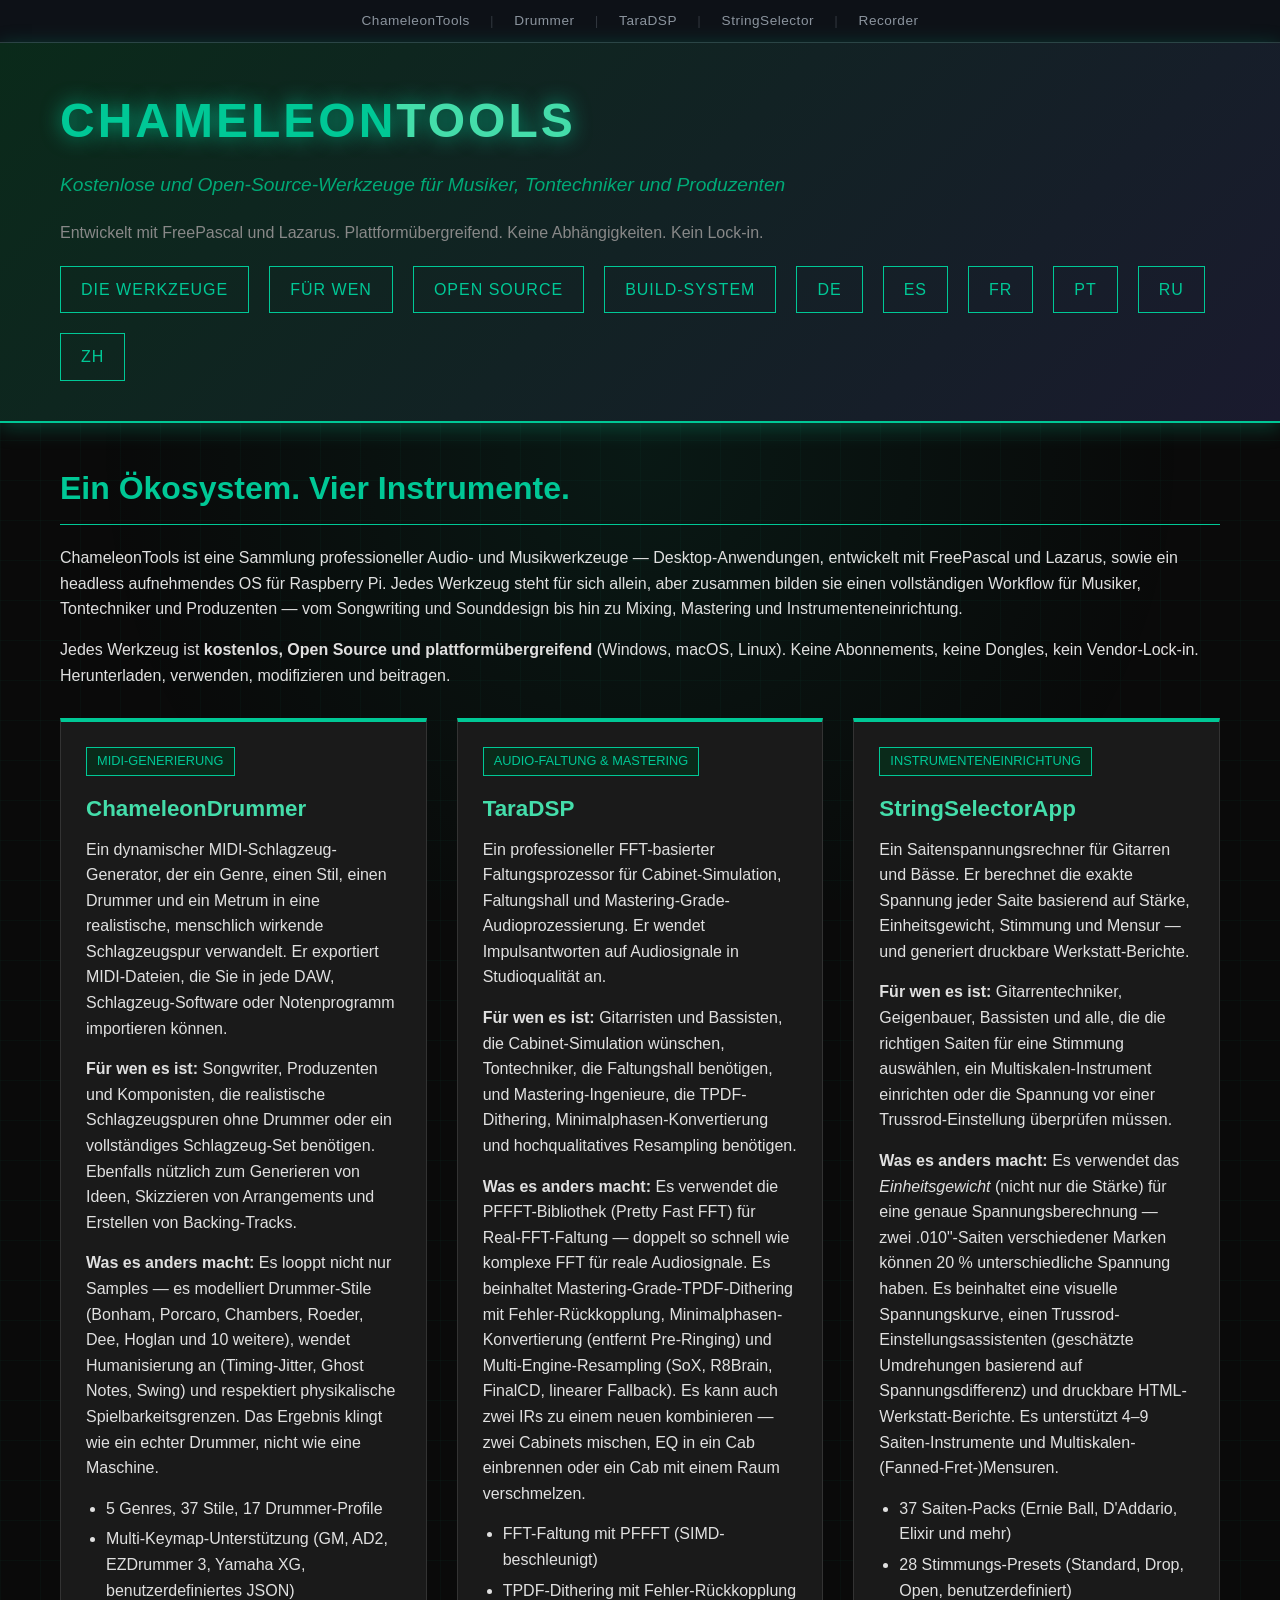
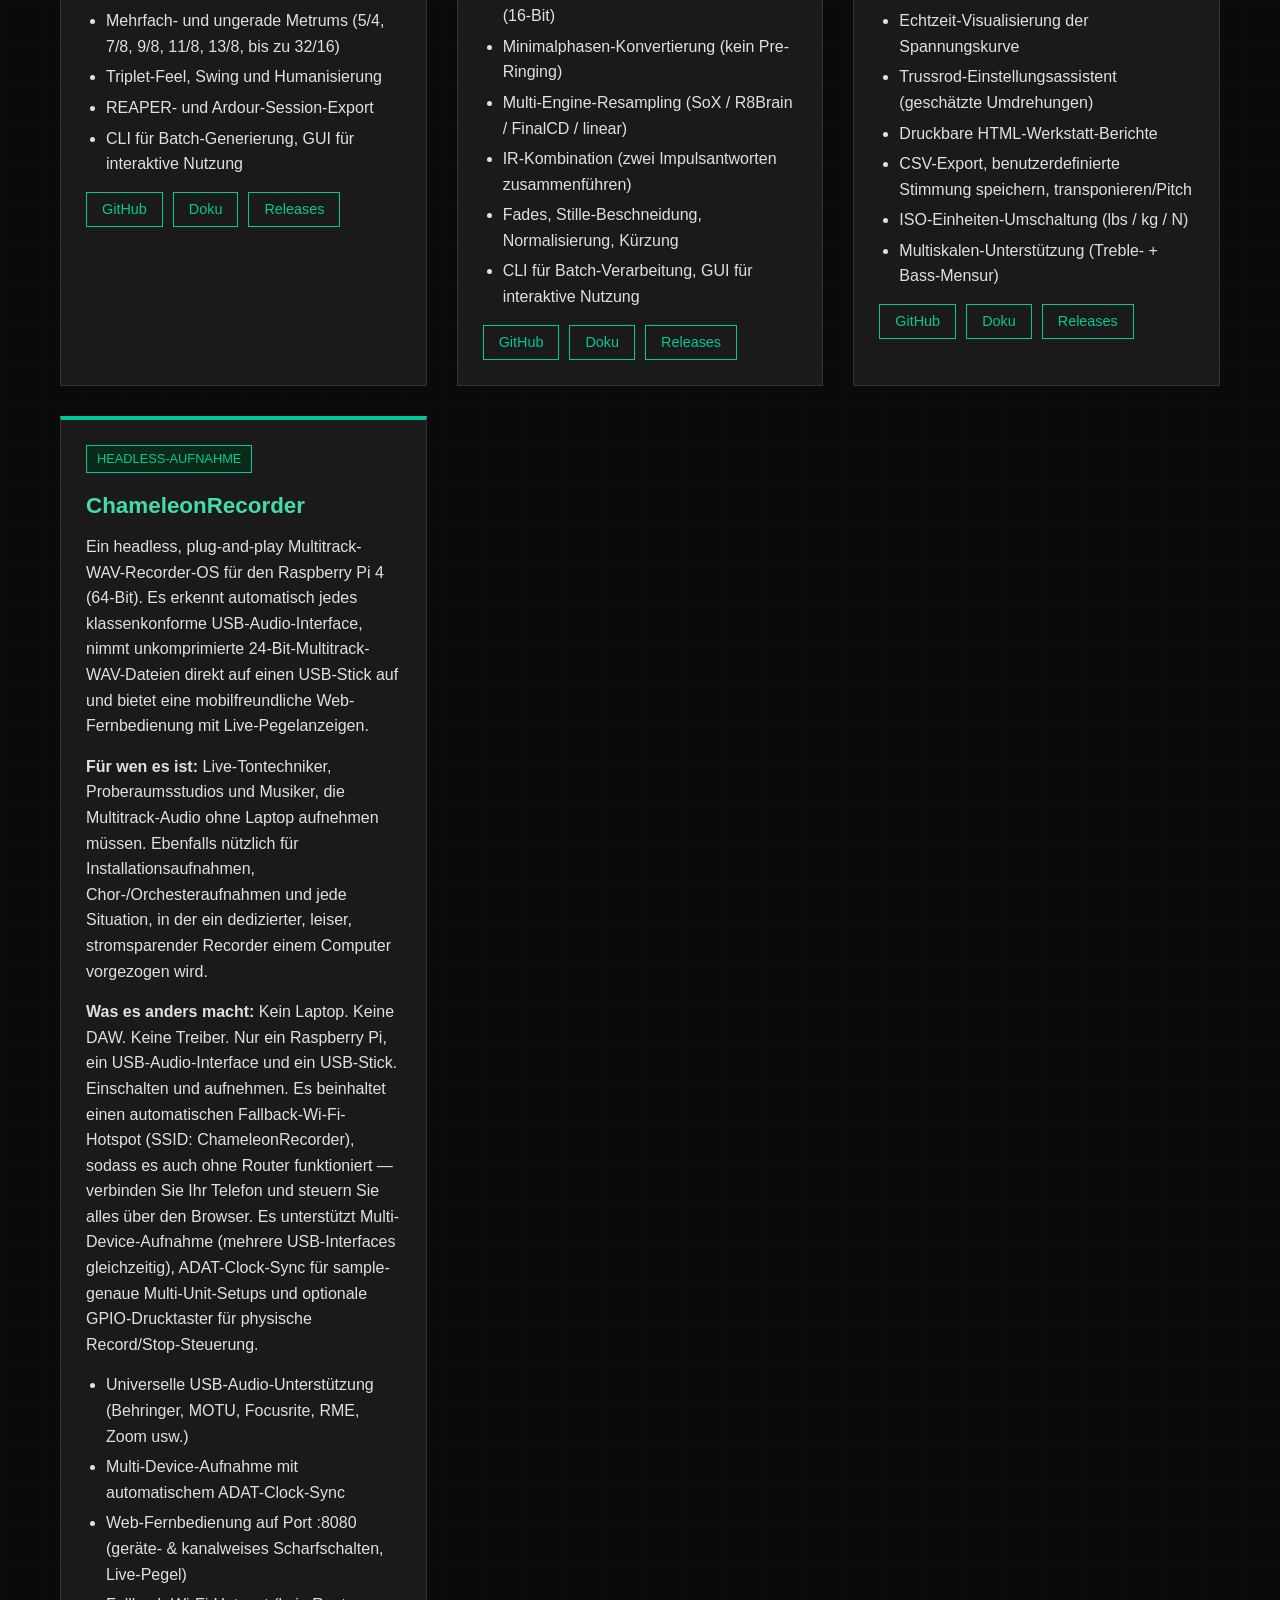
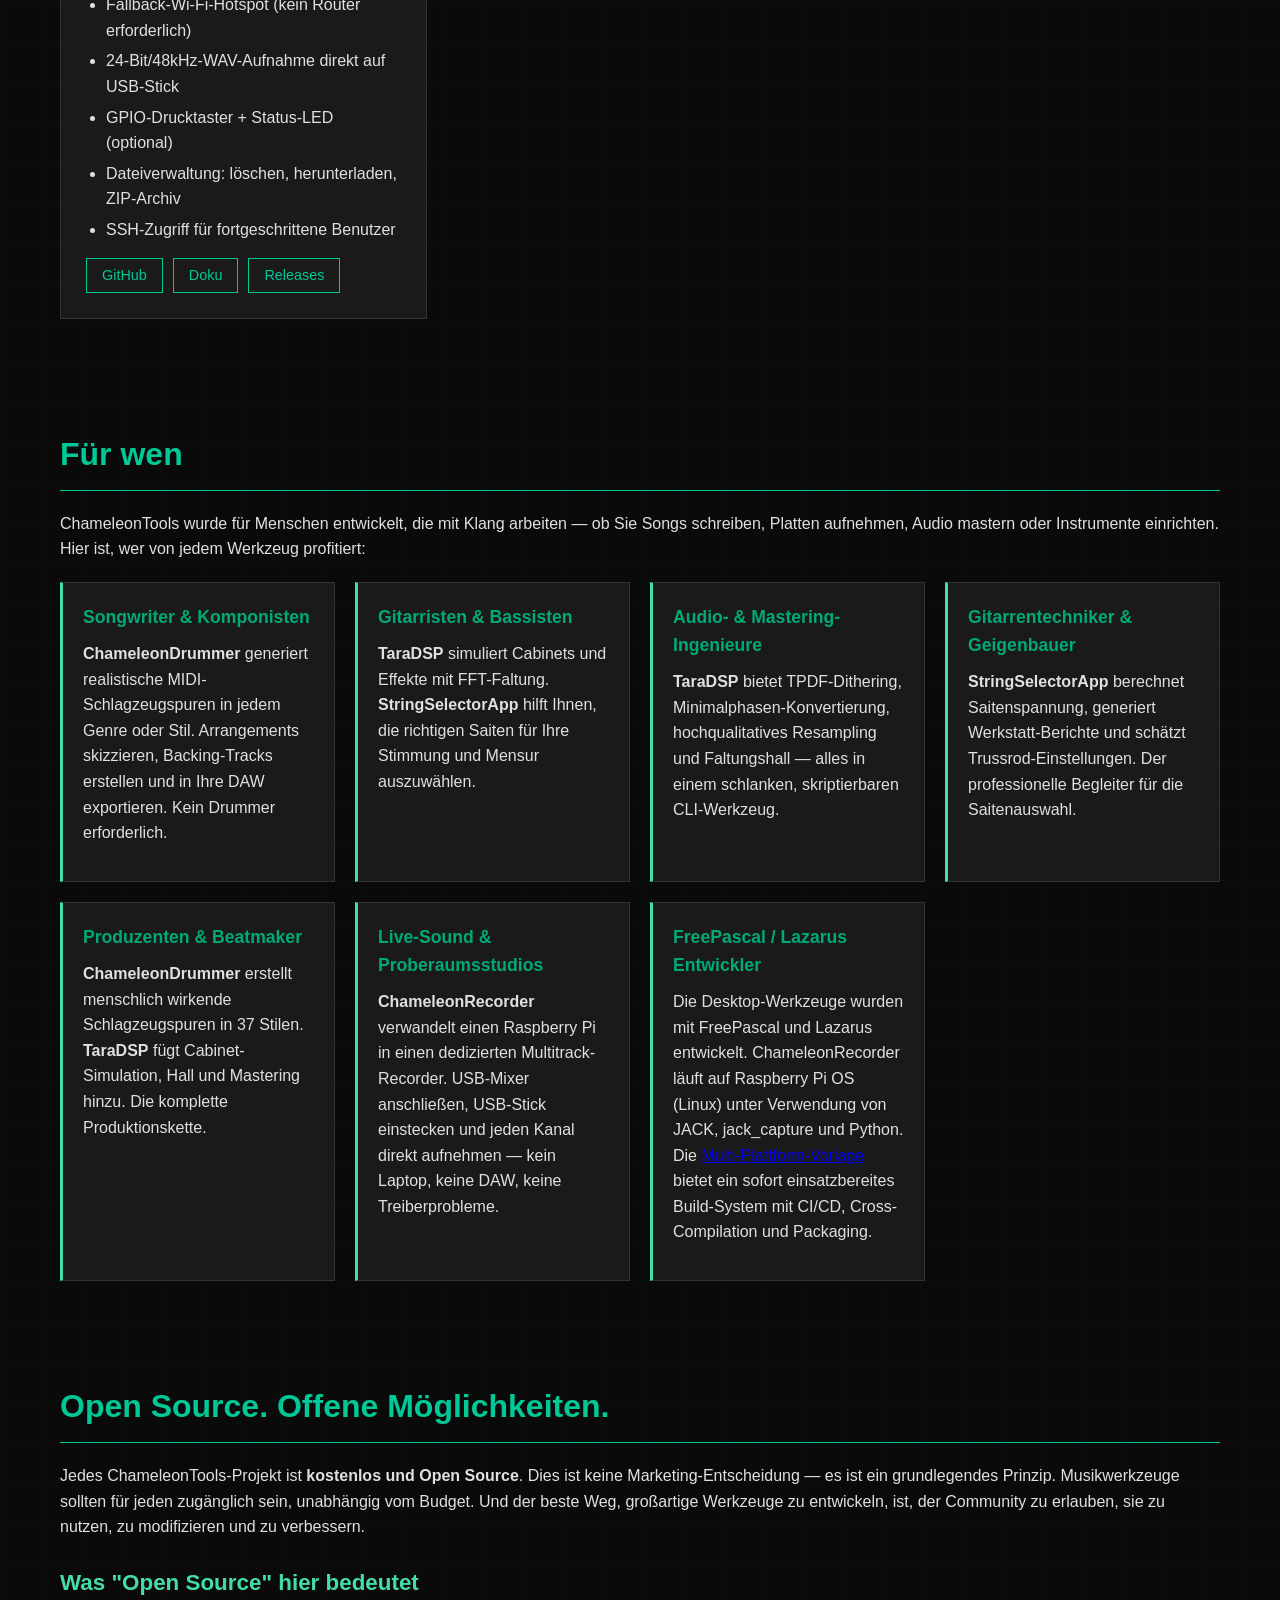
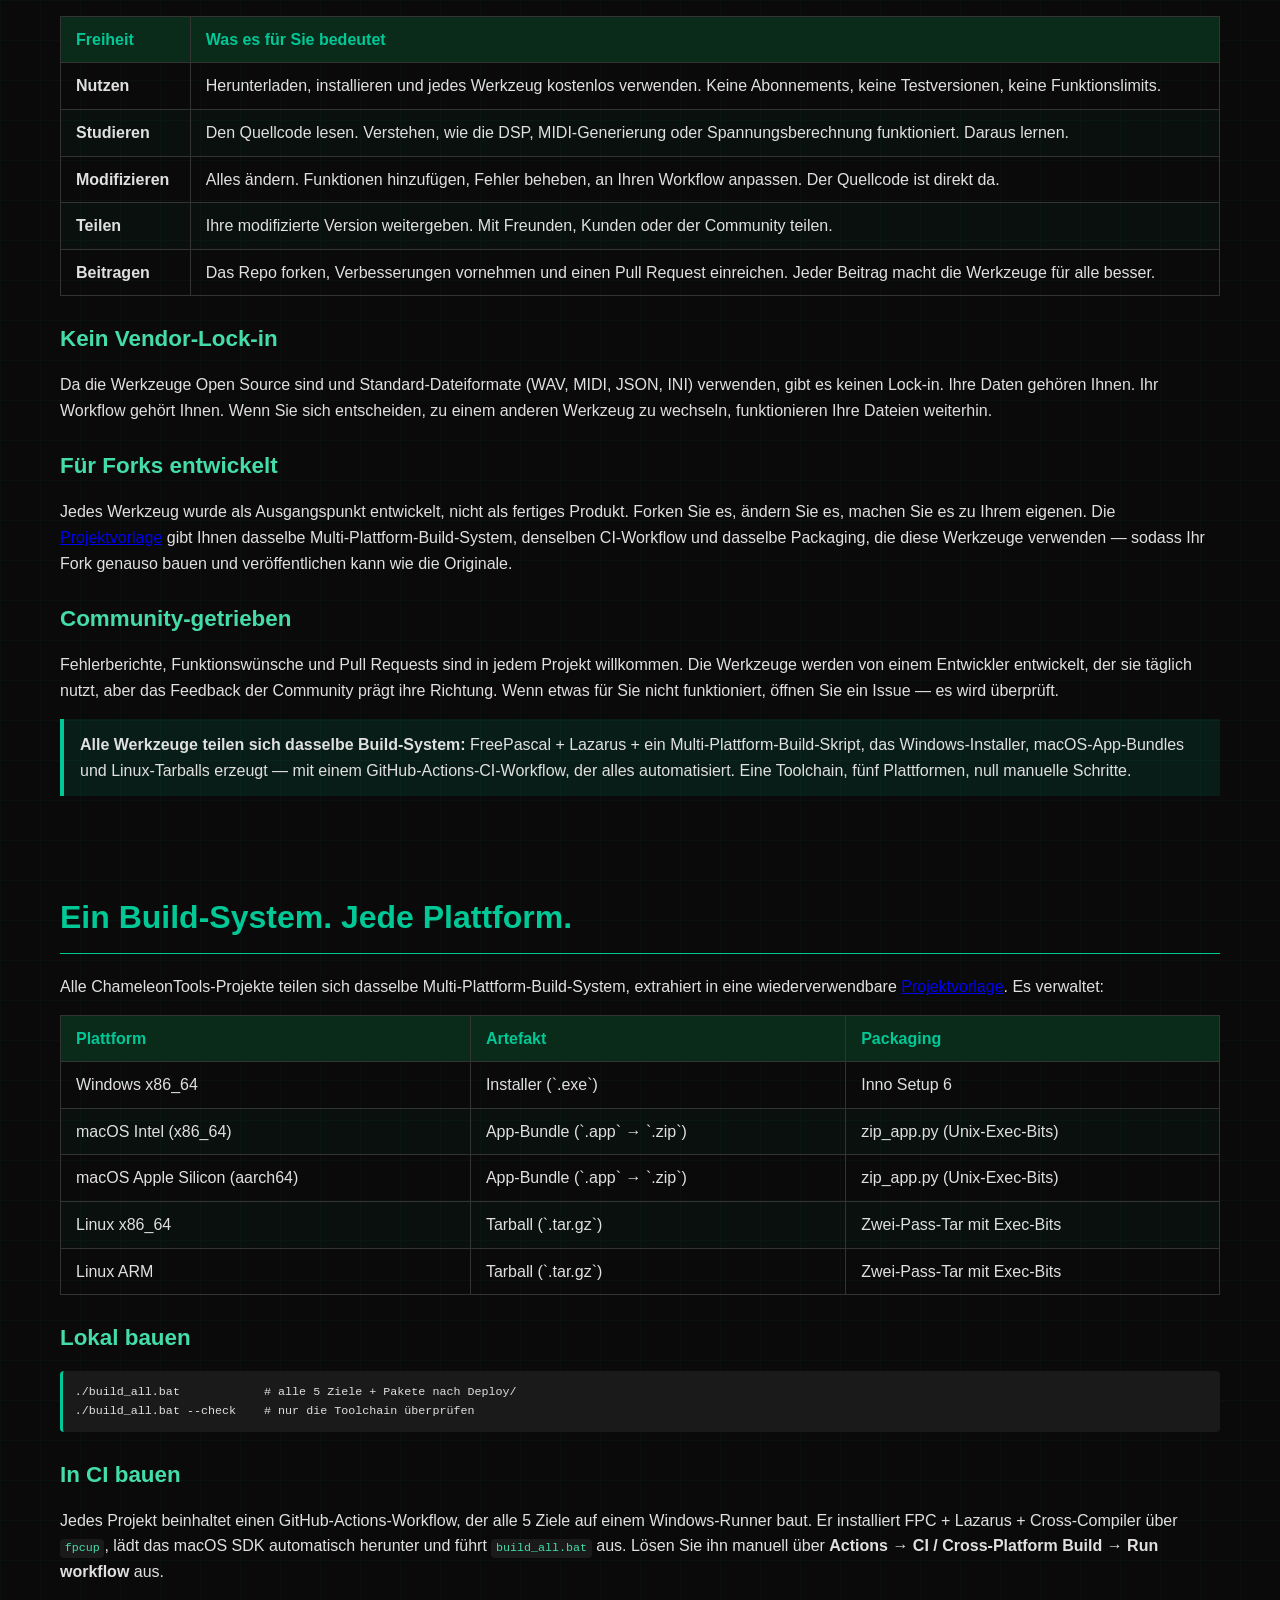
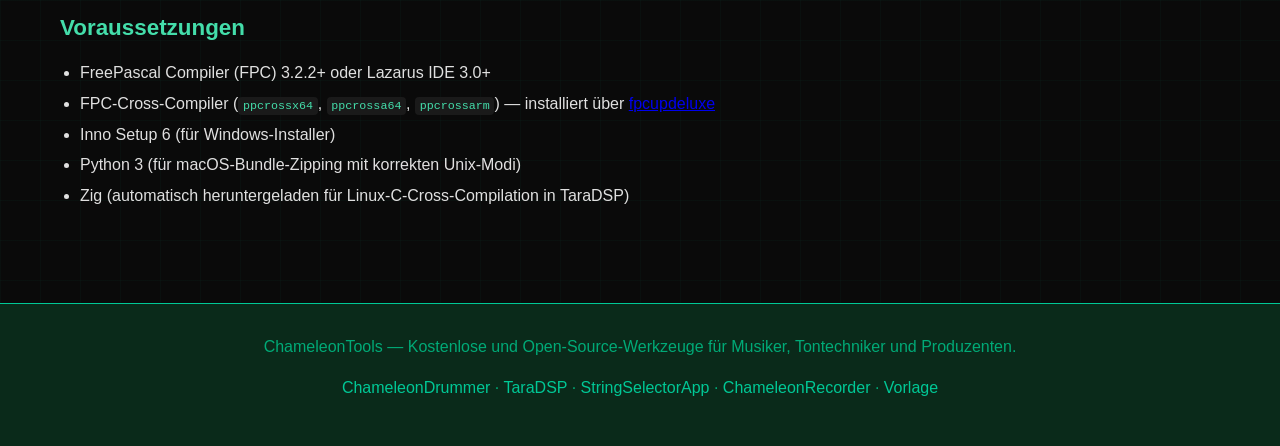
==== docs/de/index.html @ 339fe86f "Add German translation of landing page" ====
<!DOCTYPE html>
<html lang="de">
<head>
<meta charset="UTF-8">
<meta name="viewport" content="width=device-width, initial-scale=1.0">
<title>ChameleonTools — Kostenlose und Open-Source-Werkzeuge für Musiker, Tontechniker & Produzenten</title>
<link rel="stylesheet" href="../style.css">
  <style>
.crossbar {
  background: #0d1117;
  border-bottom: 1px solid #30363d;
  padding: 10px 20px;
  text-align: center;
  font-size: 0.85em;
  letter-spacing: 0.5px;
}
.crossbar a {
  color: #8b949e;
  text-decoration: none;
  padding: 4px 10px;
  transition: color 0.2s;
  font-weight: 500;
}
.crossbar a:hover {
  color: #58a6ff;
}
.crossbar-sep {
  color: #30363d;
  margin: 0 6px;
}
</style>
</head>
<body>
<div class="crossbar">
  <a href="https://smallbutfine.github.io/ChameleonTools/">ChameleonTools</a>
  <span class="crossbar-sep">|</span>
  <a href="https://smallbutfine.github.io/ChameleonDrummer/">Drummer</a>
  <span class="crossbar-sep">|</span>
  <a href="https://smallbutfine.github.io/TaraDSP/">TaraDSP</a>
  <span class="crossbar-sep">|</span>
  <a href="https://smallbutfine.github.io/stringselectorapp/">StringSelector</a>
  <span class="crossbar-sep">|</span>
  <a href="https://smallbutfine.github.io/ChameleonRecorder/">Recorder</a>
</div>


<header>
  <div class="container">
    <h1>CHAMELEON<span class="accent">TOOLS</span></h1>
    <p class="subtitle">Kostenlose und Open-Source-Werkzeuge für Musiker, Tontechniker und Produzenten</p>
    <p class="tagline">Entwickelt mit FreePascal und Lazarus. Plattformübergreifend. Keine Abhängigkeiten. Kein Lock-in.</p>
    <nav>
      <a href="#tools">Die Werkzeuge</a>
      <a href="#audience">Für wen</a>
      <a href="#opensource">Open Source</a>
      <a href="#build">Build-System</a>
      <a href="https://smallbutfine.github.io/ChameleonTools/de/">DE</a>
      <a href="https://smallbutfine.github.io/ChameleonTools/es/">ES</a>
      <a href="https://smallbutfine.github.io/ChameleonTools/fr/">FR</a>
      <a href="https://smallbutfine.github.io/ChameleonTools/pt/">PT</a>
      <a href="https://smallbutfine.github.io/ChameleonTools/ru/">RU</a>
      <a href="https://smallbutfine.github.io/ChameleonTools/zh/">ZH</a>
    </nav>
  </div>
</header>

<section>
  <div class="container">
    <h2>Ein Ökosystem. Vier Instrumente.</h2>
    <p>ChameleonTools ist eine Sammlung professioneller Audio- und Musikwerkzeuge — Desktop-Anwendungen, entwickelt mit FreePascal und Lazarus, sowie ein headless aufnehmendes OS für Raspberry Pi. Jedes Werkzeug steht für sich allein, aber zusammen bilden sie einen vollständigen Workflow für Musiker, Tontechniker und Produzenten — vom Songwriting und Sounddesign bis hin zu Mixing, Mastering und Instrumenteneinrichtung.</p>
    <p>Jedes Werkzeug ist <strong>kostenlos, Open Source und plattformübergreifend</strong> (Windows, macOS, Linux). Keine Abonnements, keine Dongles, kein Vendor-Lock-in. Herunterladen, verwenden, modifizieren und beitragen.</p>

    <div class="tool-grid">

      <div class="tool-card">
        <span class="tool-tag">MIDI-GENERIERUNG</span>
        <h3>ChameleonDrummer</h3>
        <p>Ein dynamischer MIDI-Schlagzeug-Generator, der ein Genre, einen Stil, einen Drummer und ein Metrum in eine realistische, menschlich wirkende Schlagzeugspur verwandelt. Er exportiert MIDI-Dateien, die Sie in jede DAW, Schlagzeug-Software oder Notenprogramm importieren können.</p>
        <p><strong>Für wen es ist:</strong> Songwriter, Produzenten und Komponisten, die realistische Schlagzeugspuren ohne Drummer oder ein vollständiges Schlagzeug-Set benötigen. Ebenfalls nützlich zum Generieren von Ideen, Skizzieren von Arrangements und Erstellen von Backing-Tracks.</p>
        <p><strong>Was es anders macht:</strong> Es looppt nicht nur Samples — es modelliert Drummer-Stile (Bonham, Porcaro, Chambers, Roeder, Dee, Hoglan und 10 weitere), wendet Humanisierung an (Timing-Jitter, Ghost Notes, Swing) und respektiert physikalische Spielbarkeitsgrenzen. Das Ergebnis klingt wie ein echter Drummer, nicht wie eine Maschine.</p>
        <ul>
          <li>5 Genres, 37 Stile, 17 Drummer-Profile</li>
          <li>Multi-Keymap-Unterstützung (GM, AD2, EZDrummer 3, Yamaha XG, benutzerdefiniertes JSON)</li>
          <li>Mehrfach- und ungerade Metrums (5/4, 7/8, 9/8, 11/8, 13/8, bis zu 32/16)</li>
          <li>Triplet-Feel, Swing und Humanisierung</li>
          <li>REAPER- und Ardour-Session-Export</li>
          <li>CLI für Batch-Generierung, GUI für interaktive Nutzung</li>
        </ul>
        <div class="tool-links">
          <a href="https://github.com/smallbutfine/ChameleonDrummer">GitHub</a>
          <a href="https://smallbutfine.github.io/ChameleonDrummer/">Doku</a>
          <a href="https://github.com/smallbutfine/ChameleonDrummer/releases">Releases</a>
        </div>
      </div>

      <div class="tool-card">
        <span class="tool-tag">AUDIO-FALTUNG & MASTERING</span>
        <h3>TaraDSP</h3>
        <p>Ein professioneller FFT-basierter Faltungsprozessor für Cabinet-Simulation, Faltungshall und Mastering-Grade-Audioprozessierung. Er wendet Impulsantworten auf Audiosignale in Studioqualität an.</p>
        <p><strong>Für wen es ist:</strong> Gitarristen und Bassisten, die Cabinet-Simulation wünschen, Tontechniker, die Faltungshall benötigen, und Mastering-Ingenieure, die TPDF-Dithering, Minimalphasen-Konvertierung und hochqualitatives Resampling benötigen.</p>
        <p><strong>Was es anders macht:</strong> Es verwendet die PFFFT-Bibliothek (Pretty Fast FFT) für Real-FFT-Faltung — doppelt so schnell wie komplexe FFT für reale Audiosignale. Es beinhaltet Mastering-Grade-TPDF-Dithering mit Fehler-Rückkopplung, Minimalphasen-Konvertierung (entfernt Pre-Ringing) und Multi-Engine-Resampling (SoX, R8Brain, FinalCD, linearer Fallback). Es kann auch zwei IRs zu einem neuen kombinieren — zwei Cabinets mischen, EQ in ein Cab einbrennen oder ein Cab mit einem Raum verschmelzen.</p>
        <ul>
          <li>FFT-Faltung mit PFFFT (SIMD-beschleunigt)</li>
          <li>TPDF-Dithering mit Fehler-Rückkopplung (16-Bit)</li>
          <li>Minimalphasen-Konvertierung (kein Pre-Ringing)</li>
          <li>Multi-Engine-Resampling (SoX / R8Brain / FinalCD / linear)</li>
          <li>IR-Kombination (zwei Impulsantworten zusammenführen)</li>
          <li>Fades, Stille-Beschneidung, Normalisierung, Kürzung</li>
          <li>CLI für Batch-Verarbeitung, GUI für interaktive Nutzung</li>
        </ul>
        <div class="tool-links">
          <a href="https://github.com/smallbutfine/TaraDSP">GitHub</a>
          <a href="https://smallbutfine.github.io/TaraDSP/">Doku</a>
          <a href="https://github.com/smallbutfine/TaraDSP/releases">Releases</a>
        </div>
      </div>

      <div class="tool-card">
        <span class="tool-tag">INSTRUMENTENEINRICHTUNG</span>
        <h3>StringSelectorApp</h3>
        <p>Ein Saitenspannungsrechner für Gitarren und Bässe. Er berechnet die exakte Spannung jeder Saite basierend auf Stärke, Einheitsgewicht, Stimmung und Mensur — und generiert druckbare Werkstatt-Berichte.</p>
        <p><strong>Für wen es ist:</strong> Gitarrentechniker, Geigenbauer, Bassisten und alle, die die richtigen Saiten für eine Stimmung auswählen, ein Multiskalen-Instrument einrichten oder die Spannung vor einer Trussrod-Einstellung überprüfen müssen.</p>
        <p><strong>Was es anders macht:</strong> Es verwendet das <em>Einheitsgewicht</em> (nicht nur die Stärke) für eine genaue Spannungsberechnung — zwei .010"-Saiten verschiedener Marken können 20 % unterschiedliche Spannung haben. Es beinhaltet eine visuelle Spannungskurve, einen Trussrod-Einstellungsassistenten (geschätzte Umdrehungen basierend auf Spannungsdifferenz) und druckbare HTML-Werkstatt-Berichte. Es unterstützt 4–9 Saiten-Instrumente und Multiskalen-(Fanned-Fret-)Mensuren.</p>
        <ul>
          <li>37 Saiten-Packs (Ernie Ball, D'Addario, Elixir und mehr)</li>
          <li>28 Stimmungs-Presets (Standard, Drop, Open, benutzerdefiniert)</li>
          <li>Echtzeit-Visualisierung der Spannungskurve</li>
          <li>Trussrod-Einstellungsassistent (geschätzte Umdrehungen)</li>
          <li>Druckbare HTML-Werkstatt-Berichte</li>
          <li>CSV-Export, benutzerdefinierte Stimmung speichern, transponieren/Pitch</li>
          <li>ISO-Einheiten-Umschaltung (lbs / kg / N)</li>
          <li>Multiskalen-Unterstützung (Treble- + Bass-Mensur)</li>
        </ul>
        <div class="tool-links">
          <a href="https://github.com/smallbutfine/stringselectorapp">GitHub</a>
          <a href="https://smallbutfine.github.io/stringselectorapp/">Doku</a>
          <a href="https://github.com/smallbutfine/stringselectorapp/releases">Releases</a>
        </div>
      </div>


      <div class="tool-card">
        <span class="tool-tag">HEADLESS-AUFNAHME</span>
        <h3>ChameleonRecorder</h3>
        <p>Ein headless, plug-and-play Multitrack-WAV-Recorder-OS für den Raspberry Pi 4 (64-Bit). Es erkennt automatisch jedes klassenkonforme USB-Audio-Interface, nimmt unkomprimierte 24-Bit-Multitrack-WAV-Dateien direkt auf einen USB-Stick auf und bietet eine mobilfreundliche Web-Fernbedienung mit Live-Pegelanzeigen.</p>
        <p><strong>Für wen es ist:</strong> Live-Tontechniker, Proberaumsstudios und Musiker, die Multitrack-Audio ohne Laptop aufnehmen müssen. Ebenfalls nützlich für Installationsaufnahmen, Chor-/Orchesteraufnahmen und jede Situation, in der ein dedizierter, leiser, stromsparender Recorder einem Computer vorgezogen wird.</p>
        <p><strong>Was es anders macht:</strong> Kein Laptop. Keine DAW. Keine Treiber. Nur ein Raspberry Pi, ein USB-Audio-Interface und ein USB-Stick. Einschalten und aufnehmen. Es beinhaltet einen automatischen Fallback-Wi-Fi-Hotspot (SSID: ChameleonRecorder), sodass es auch ohne Router funktioniert — verbinden Sie Ihr Telefon und steuern Sie alles über den Browser. Es unterstützt Multi-Device-Aufnahme (mehrere USB-Interfaces gleichzeitig), ADAT-Clock-Sync für sample-genaue Multi-Unit-Setups und optionale GPIO-Drucktaster für physische Record/Stop-Steuerung.</p>
        <ul>
          <li>Universelle USB-Audio-Unterstützung (Behringer, MOTU, Focusrite, RME, Zoom usw.)</li>
          <li>Multi-Device-Aufnahme mit automatischem ADAT-Clock-Sync</li>
          <li>Web-Fernbedienung auf Port :8080 (geräte- & kanalweises Scharfschalten, Live-Pegel)</li>
          <li>Fallback-Wi-Fi-Hotspot (kein Router erforderlich)</li>
          <li>24-Bit/48kHz-WAV-Aufnahme direkt auf USB-Stick</li>
          <li>GPIO-Drucktaster + Status-LED (optional)</li>
          <li>Dateiverwaltung: löschen, herunterladen, ZIP-Archiv</li>
          <li>SSH-Zugriff für fortgeschrittene Benutzer</li>
        </ul>
        <div class="tool-links">
          <a href="https://github.com/smallbutfine/ChameleonRecorder">GitHub</a>
          <a href="https://smallbutfine.github.io/ChameleonRecorder/">Doku</a>
          <a href="https://github.com/smallbutfine/ChameleonRecorder/releases">Releases</a>
        </div>
      </div>

    </div>
  </div>
</section>

<section id="audience">
  <div class="container">
    <h2>Für wen</h2>
    <p>ChameleonTools wurde für Menschen entwickelt, die mit Klang arbeiten — ob Sie Songs schreiben, Platten aufnehmen, Audio mastern oder Instrumente einrichten. Hier ist, wer von jedem Werkzeug profitiert:</p>

    <div class="audience-grid">
      <div class="audience-card">
        <h4>Songwriter & Komponisten</h4>
        <p><strong>ChameleonDrummer</strong> generiert realistische MIDI-Schlagzeugspuren in jedem Genre oder Stil. Arrangements skizzieren, Backing-Tracks erstellen und in Ihre DAW exportieren. Kein Drummer erforderlich.</p>
      </div>
      <div class="audience-card">
        <h4>Gitarristen & Bassisten</h4>
        <p><strong>TaraDSP</strong> simuliert Cabinets und Effekte mit FFT-Faltung. <strong>StringSelectorApp</strong> hilft Ihnen, die richtigen Saiten für Ihre Stimmung und Mensur auszuwählen.</p>
      </div>
      <div class="audience-card">
        <h4>Audio- & Mastering-Ingenieure</h4>
        <p><strong>TaraDSP</strong> bietet TPDF-Dithering, Minimalphasen-Konvertierung, hochqualitatives Resampling und Faltungshall — alles in einem schlanken, skriptierbaren CLI-Werkzeug.</p>
      </div>
      <div class="audience-card">
        <h4>Gitarrentechniker & Geigenbauer</h4>
        <p><strong>StringSelectorApp</strong> berechnet Saitenspannung, generiert Werkstatt-Berichte und schätzt Trussrod-Einstellungen. Der professionelle Begleiter für die Saitenauswahl.</p>
      </div>
      <div class="audience-card">
        <h4>Produzenten & Beatmaker</h4>
        <p><strong>ChameleonDrummer</strong> erstellt menschlich wirkende Schlagzeugspuren in 37 Stilen. <strong>TaraDSP</strong> fügt Cabinet-Simulation, Hall und Mastering hinzu. Die komplette Produktionskette.</p>
      </div>
      <div class="audience-card">
        <h4>Live-Sound & Proberaumsstudios</h4>
        <p><strong>ChameleonRecorder</strong> verwandelt einen Raspberry Pi in einen dedizierten Multitrack-Recorder. USB-Mixer anschließen, USB-Stick einstecken und jeden Kanal direkt aufnehmen — kein Laptop, keine DAW, keine Treiberprobleme.</p>
      </div>
      <div class="audience-card">
        <h4>FreePascal / Lazarus Entwickler</h4>
        <p>Die Desktop-Werkzeuge wurden mit FreePascal und Lazarus entwickelt. ChameleonRecorder läuft auf Raspberry Pi OS (Linux) unter Verwendung von JACK, jack_capture und Python. Die <a href="https://github.com/smallbutfine/fpc-lazarus-multiplatform-template">Multi-Plattform-Vorlage</a> bietet ein sofort einsatzbereites Build-System mit CI/CD, Cross-Compilation und Packaging.</p>
      </div>
    </div>
  </div>
</section>

<section id="opensource">
  <div class="container">
    <h2>Open Source. Offene Möglichkeiten.</h2>
    <p>Jedes ChameleonTools-Projekt ist <strong>kostenlos und Open Source</strong>. Dies ist keine Marketing-Entscheidung — es ist ein grundlegendes Prinzip. Musikwerkzeuge sollten für jeden zugänglich sein, unabhängig vom Budget. Und der beste Weg, großartige Werkzeuge zu entwickeln, ist, der Community zu erlauben, sie zu nutzen, zu modifizieren und zu verbessern.</p>

    <h3>Was "Open Source" hier bedeutet</h3>
    <table>
      <thead><tr><th>Freiheit</th><th>Was es für Sie bedeutet</th></tr></thead>
      <tbody>
        <tr><td><strong>Nutzen</strong></td><td>Herunterladen, installieren und jedes Werkzeug kostenlos verwenden. Keine Abonnements, keine Testversionen, keine Funktionslimits.</td></tr>
        <tr><td><strong>Studieren</strong></td><td>Den Quellcode lesen. Verstehen, wie die DSP, MIDI-Generierung oder Spannungsberechnung funktioniert. Daraus lernen.</td></tr>
        <tr><td><strong>Modifizieren</strong></td><td>Alles ändern. Funktionen hinzufügen, Fehler beheben, an Ihren Workflow anpassen. Der Quellcode ist direkt da.</td></tr>
        <tr><td><strong>Teilen</strong></td><td>Ihre modifizierte Version weitergeben. Mit Freunden, Kunden oder der Community teilen.</td></tr>
        <tr><td><strong>Beitragen</strong></td><td>Das Repo forken, Verbesserungen vornehmen und einen Pull Request einreichen. Jeder Beitrag macht die Werkzeuge für alle besser.</td></tr>
      </tbody>
    </table>

    <h3>Kein Vendor-Lock-in</h3>
    <p>Da die Werkzeuge Open Source sind und Standard-Dateiformate (WAV, MIDI, JSON, INI) verwenden, gibt es keinen Lock-in. Ihre Daten gehören Ihnen. Ihr Workflow gehört Ihnen. Wenn Sie sich entscheiden, zu einem anderen Werkzeug zu wechseln, funktionieren Ihre Dateien weiterhin.</p>

    <h3>Für Forks entwickelt</h3>
    <p>Jedes Werkzeug wurde als Ausgangspunkt entwickelt, nicht als fertiges Produkt. Forken Sie es, ändern Sie es, machen Sie es zu Ihrem eigenen. Die <a href="https://github.com/smallbutfine/fpc-lazarus-multiplatform-template">Projektvorlage</a> gibt Ihnen dasselbe Multi-Plattform-Build-System, denselben CI-Workflow und dasselbe Packaging, die diese Werkzeuge verwenden — sodass Ihr Fork genauso bauen und veröffentlichen kann wie die Originale.</p>

    <h3>Community-getrieben</h3>
    <p>Fehlerberichte, Funktionswünsche und Pull Requests sind in jedem Projekt willkommen. Die Werkzeuge werden von einem Entwickler entwickelt, der sie täglich nutzt, aber das Feedback der Community prägt ihre Richtung. Wenn etwas für Sie nicht funktioniert, öffnen Sie ein Issue — es wird überprüft.</p>

    <div class="note">
      <strong>Alle Werkzeuge teilen sich dasselbe Build-System:</strong> FreePascal + Lazarus + ein Multi-Plattform-Build-Skript, das Windows-Installer, macOS-App-Bundles und Linux-Tarballs erzeugt — mit einem GitHub-Actions-CI-Workflow, der alles automatisiert. Eine Toolchain, fünf Plattformen, null manuelle Schritte.
    </div>
  </div>
</section>

<section id="build">
  <div class="container">
    <h2>Ein Build-System. Jede Plattform.</h2>
    <p>Alle ChameleonTools-Projekte teilen sich dasselbe Multi-Plattform-Build-System, extrahiert in eine wiederverwendbare <a href="https://github.com/smallbutfine/fpc-lazarus-multiplatform-template">Projektvorlage</a>. Es verwaltet:</p>

    <table>
      <thead><tr><th>Plattform</th><th>Artefakt</th><th>Packaging</th></tr></thead>
      <tbody>
        <tr><td>Windows x86_64</td><td>Installer (`.exe`)</td><td>Inno Setup 6</td></tr>
        <tr><td>macOS Intel (x86_64)</td><td>App-Bundle (`.app` → `.zip`)</td><td>zip_app.py (Unix-Exec-Bits)</td></tr>
        <tr><td>macOS Apple Silicon (aarch64)</td><td>App-Bundle (`.app` → `.zip`)</td><td>zip_app.py (Unix-Exec-Bits)</td></tr>
        <tr><td>Linux x86_64</td><td>Tarball (`.tar.gz`)</td><td>Zwei-Pass-Tar mit Exec-Bits</td></tr>
        <tr><td>Linux ARM</td><td>Tarball (`.tar.gz`)</td><td>Zwei-Pass-Tar mit Exec-Bits</td></tr>
      </tbody>
    </table>

    <h3>Lokal bauen</h3>
    <pre>./build_all.bat            # alle 5 Ziele + Pakete nach Deploy/
./build_all.bat --check    # nur die Toolchain überprüfen</pre>

      <h3>In CI bauen</h3>
    <p>Jedes Projekt beinhaltet einen GitHub-Actions-Workflow, der alle 5 Ziele auf einem Windows-Runner baut. Er installiert FPC + Lazarus + Cross-Compiler über <code>fpcup</code>, lädt das macOS SDK automatisch herunter und führt <code>build_all.bat</code> aus. Lösen Sie ihn manuell über <strong>Actions → CI / Cross-Platform Build → Run workflow</strong> aus.</p>

    <h3>Voraussetzungen</h3>
    <ul>
      <li>FreePascal Compiler (FPC) 3.2.2+ oder Lazarus IDE 3.0+</li>
      <li>FPC-Cross-Compiler (<code>ppcrossx64</code>, <code>ppcrossa64</code>, <code>ppcrossarm</code>) — installiert über <a href="https://github.com/LongDirtyAnimAlf/fpcupdeluxe">fpcupdeluxe</a></li>
      <li>Inno Setup 6 (für Windows-Installer)</li>
      <li>Python 3 (für macOS-Bundle-Zipping mit korrekten Unix-Modi)</li>
      <li>Zig (automatisch heruntergeladen für Linux-C-Cross-Compilation in TaraDSP)</li>
    </ul>
  </div>
</section>

<footer>
  <div class="container">
    <p>ChameleonTools — Kostenlose und Open-Source-Werkzeuge für Musiker, Tontechniker und Produzenten.</p>
    <p>
      <a href="https://github.com/smallbutfine/ChameleonDrummer">ChameleonDrummer</a> ·
      <a href="https://github.com/smallbutfine/TaraDSP">TaraDSP</a> ·
      <a href="https://github.com/smallbutfine/stringselectorapp">StringSelectorApp</a> ·
      <a href="https://github.com/smallbutfine/ChameleonRecorder">ChameleonRecorder</a> ·
      <a href="https://github.com/smallbutfine/fpc-lazarus-multiplatform-template">Vorlage</a>
    </p>
  </div>
</footer>

</body>
</html>
---- docs/style.css ----
/* ChameleonTools - Shared Styles */

* {
  margin: 0;
  padding: 0;
  box-sizing: border-box;
}

body {
  font-family: 'Segoe UI', 'Roboto', 'Helvetica Neue', 'Arial', sans-serif;
  line-height: 1.6;
  color: #e0e0e0;
  background-color: #0a0a0a;
  background-image:
    linear-gradient(rgba(0, 200, 150, 0.03) 1px, transparent 1px),
    linear-gradient(90deg, rgba(0, 200, 150, 0.03) 1px, transparent 1px);
  background-size: 40px 40px;
  position: relative;
}

body::before {
  content: '';
  position: fixed;
  top: 0;
  left: 0;
  right: 0;
  bottom: 0;
  background: radial-gradient(circle at center, rgba(0, 200, 150, 0.08) 0%, transparent 70%);
  pointer-events: none;
  z-index: -1;
}

.container {
  max-width: 1200px;
  margin: 0 auto;
  padding: 0 20px;
  position: relative;
  z-index: 1;
}

header {
  background: linear-gradient(135deg, #0a2a1a 0%, #1a1a2e 100%);
  color: #00c896;
  padding: 40px 0;
  border-bottom: 2px solid #00c896;
  box-shadow: 0 4px 20px rgba(0, 200, 150, 0.3);
}

header h1 {
  margin-bottom: 10px;
  font-size: 3em;
  font-weight: bold;
  text-shadow: 0 0 20px rgba(0, 200, 150, 0.8);
  letter-spacing: 3px;
}

header .accent {
  color: #44ddaa;
}

header .subtitle {
  font-size: 1.2em;
  color: #00aa77;
  margin-bottom: 20px;
  font-style: italic;
}

header .tagline {
  font-size: 1em;
  color: #888;
  margin-bottom: 20px;
}

nav {
  display: flex;
  gap: 20px;
  margin-top: 20px;
  flex-wrap: wrap;
}

nav a {
  color: #00c896;
  text-decoration: none;
  padding: 10px 20px;
  border: 1px solid #00c896;
  border-radius: 0;
  transition: all 0.3s;
  text-transform: uppercase;
  letter-spacing: 1px;
}

nav a:hover {
  background: rgba(0, 200, 150, 0.2);
  box-shadow: 0 0 10px rgba(0, 200, 150, 0.5);
}

section {
  padding: 40px 0;
}

h2 {
  color: #00c896;
  font-size: 2em;
  margin-bottom: 20px;
  border-bottom: 1px solid #00c896;
  padding-bottom: 10px;
}

h3 {
  color: #44ddaa;
  font-size: 1.4em;
  margin-top: 25px;
  margin-bottom: 15px;
}

h4 {
  color: #00aa77;
  font-size: 1.1em;
  margin-top: 20px;
  margin-bottom: 10px;
}

p {
  margin-bottom: 15px;
}

code, pre {
  background: #1a1a1a;
  border-radius: 4px;
}

code {
  padding: 0.2em 0.4em;
  font-size: 90%;
  color: #44ddaa;
}

pre {
  padding: 1em;
  overflow-x: auto;
  border-left: 3px solid #00c896;
  font-size: 0.9em;
}

table {
  width: 100%;
  border-collapse: collapse;
  margin: 15px 0;
}

th, td {
  border: 1px solid #333;
  padding: 10px 15px;
  text-align: left;
}

th {
  background: #0a2a1a;
  color: #00c896;
  font-weight: bold;
}

tr:nth-child(even) {
  background: rgba(0, 200, 150, 0.03);
}

.note {
  background: rgba(0, 200, 150, 0.1);
  border-left: 4px solid #00c896;
  padding: 0.8em 1em;
  margin: 1em 0;
}

.warning {
  background: rgba(255, 100, 50, 0.1);
  border-left: 4px solid #ff6432;
  padding: 0.8em 1em;
  margin: 1em 0;
}

.tool-grid {
  display: grid;
  grid-template-columns: repeat(auto-fit, minmax(350px, 1fr));
  gap: 30px;
  margin: 30px 0;
}

.tool-card {
  background: #1a1a1a;
  border: 1px solid #333;
  border-top: 4px solid #00c896;
  padding: 25px;
  transition: all 0.3s;
}

.tool-card:hover {
  border-color: #00c896;
  box-shadow: 0 0 20px rgba(0, 200, 150, 0.3);
  transform: translateY(-3px);
}

.tool-card h3 {
  margin-top: 0;
  margin-bottom: 10px;
}

.tool-card .tool-tag {
  display: inline-block;
  background: #0a2a1a;
  color: #00c896;
  padding: 3px 10px;
  font-size: 0.8em;
  margin-bottom: 15px;
  border: 1px solid #00c896;
}

.tool-card .tool-links {
  margin-top: 15px;
  display: flex;
  gap: 10px;
  flex-wrap: wrap;
}

.tool-card .tool-links a {
  color: #00c896;
  text-decoration: none;
  padding: 5px 15px;
  border: 1px solid #00c896;
  transition: all 0.3s;
  font-size: 0.9em;
}

.tool-card .tool-links a:hover {
  background: rgba(0, 200, 150, 0.2);
}

.audience-grid {
  display: grid;
  grid-template-columns: repeat(auto-fit, minmax(250px, 1fr));
  gap: 20px;
  margin: 20px 0;
}

.audience-card {
  background: #1a1a1a;
  border: 1px solid #333;
  border-left: 3px solid #44ddaa;
  padding: 20px;
}

.audience-card h4 {
  margin-top: 0;
}

footer {
  background: #0a2a1a;
  color: #00aa77;
  text-align: center;
  padding: 30px 0;
  border-top: 1px solid #00c896;
  margin-top: 40px;
}

footer a {
  color: #00c896;
  text-decoration: none;
}

blockquote {
  border-left: 3px solid #00c896;
  margin: 15px 0;
  padding: 10px 20px;
  background: rgba(0, 200, 150, 0.05);
  color: #ccc;
  font-style: italic;
}

ul, ol {
  margin: 10px 0 15px 20px;
}

li {
  margin-bottom: 5px;
}

hr {
  border: 0;
  border-top: 1px solid #333;
  margin: 30px 0;
}
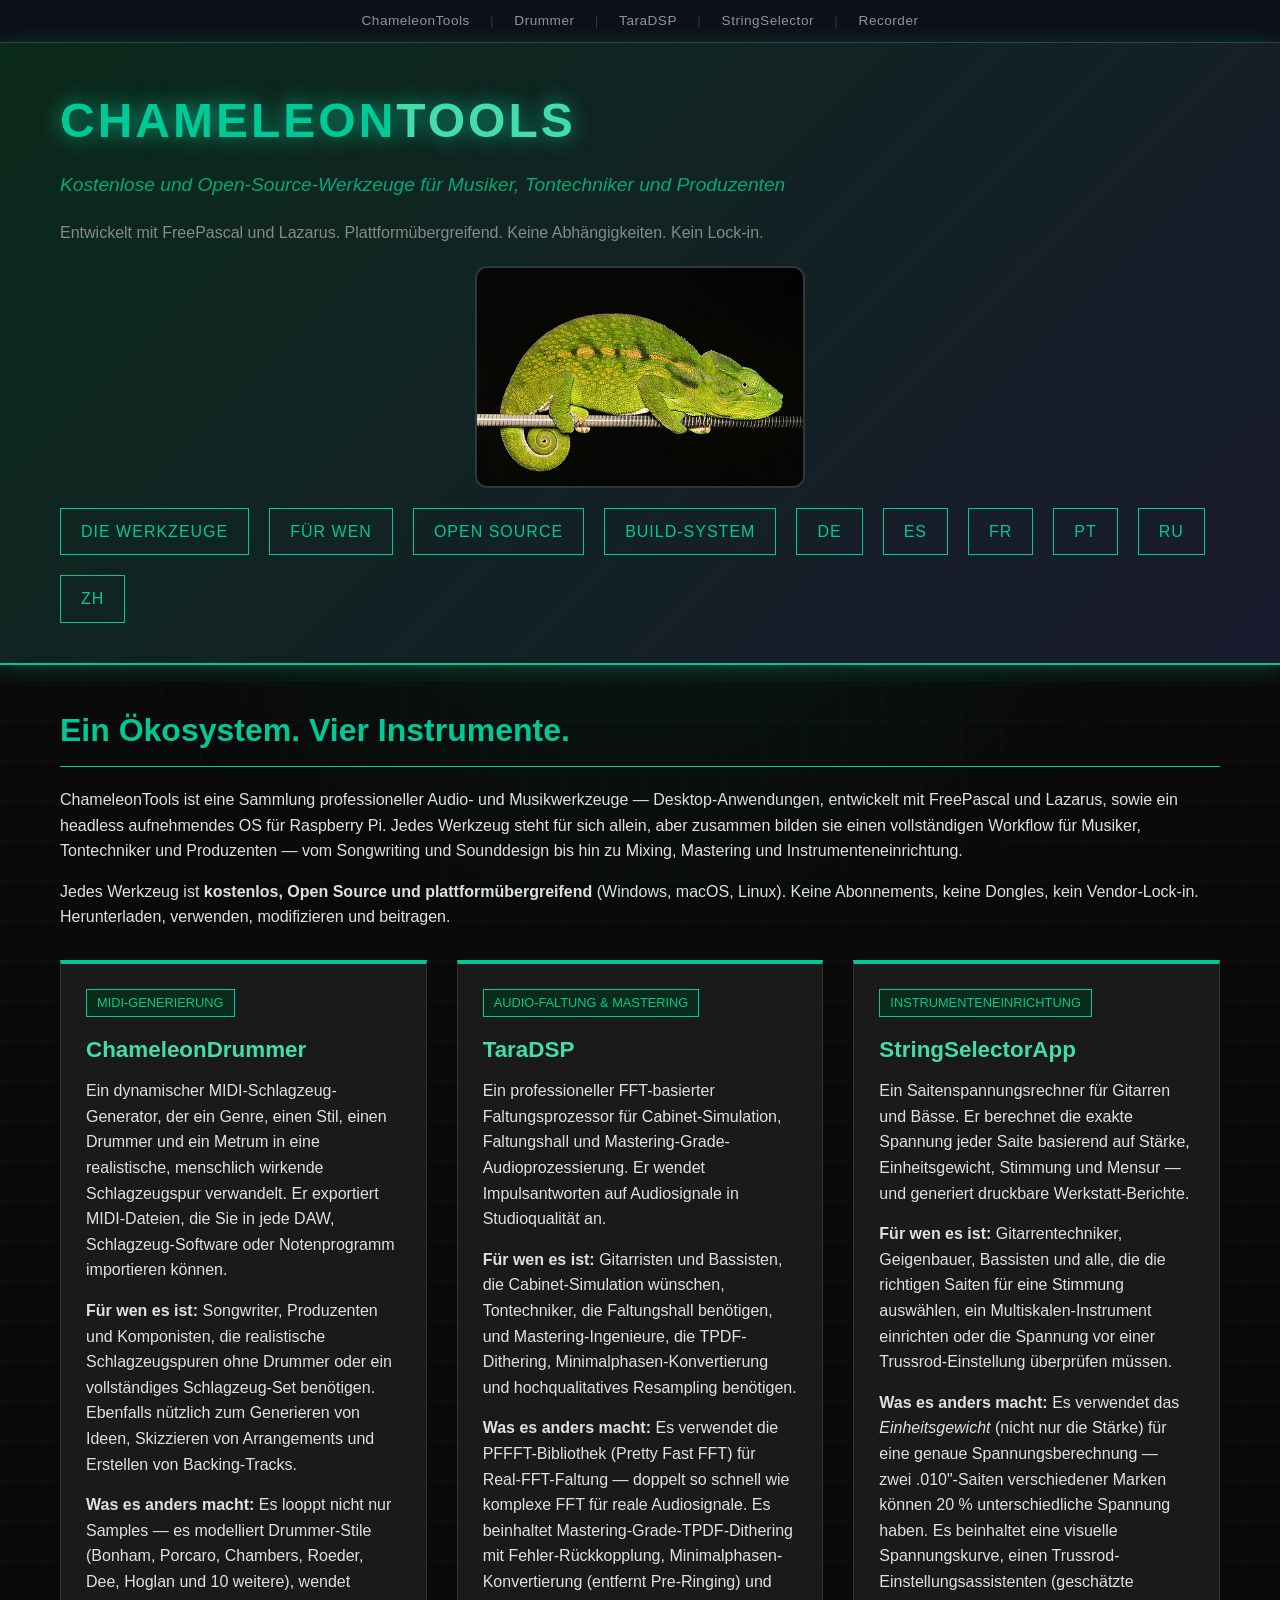
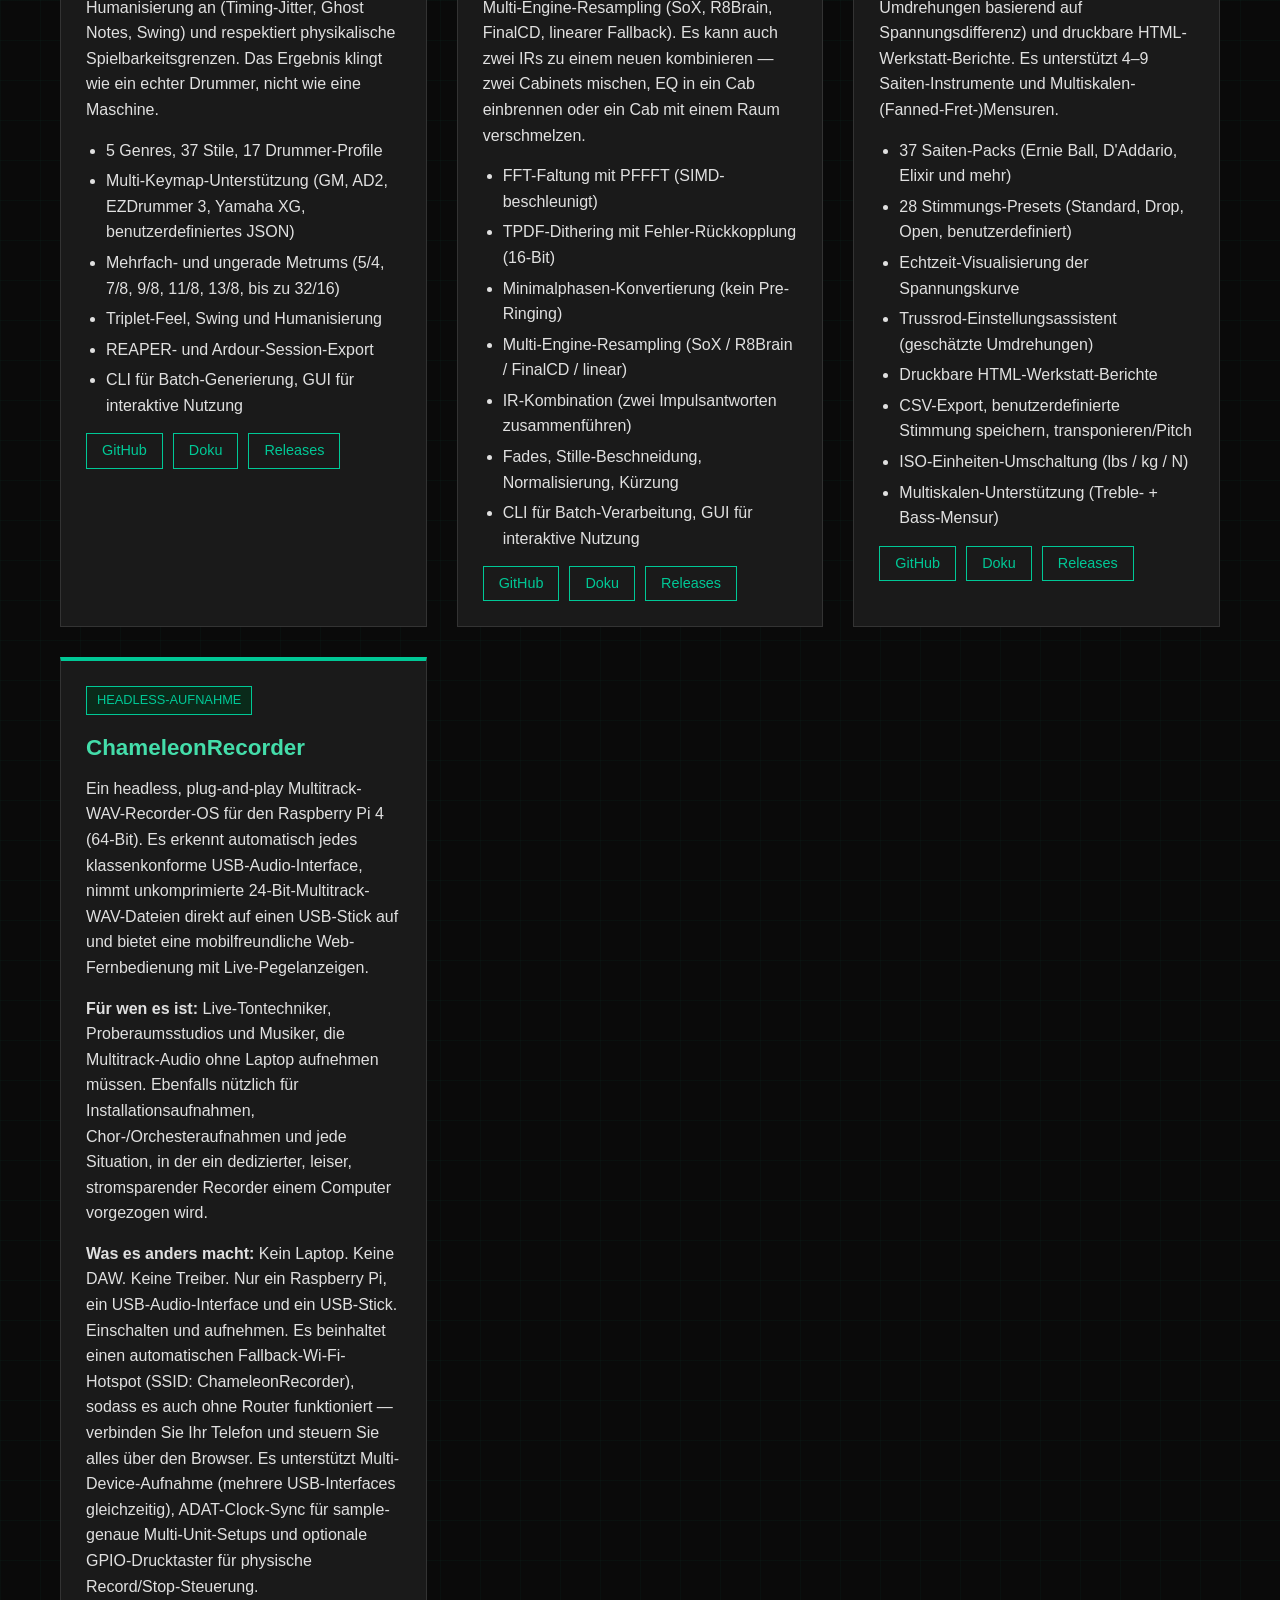
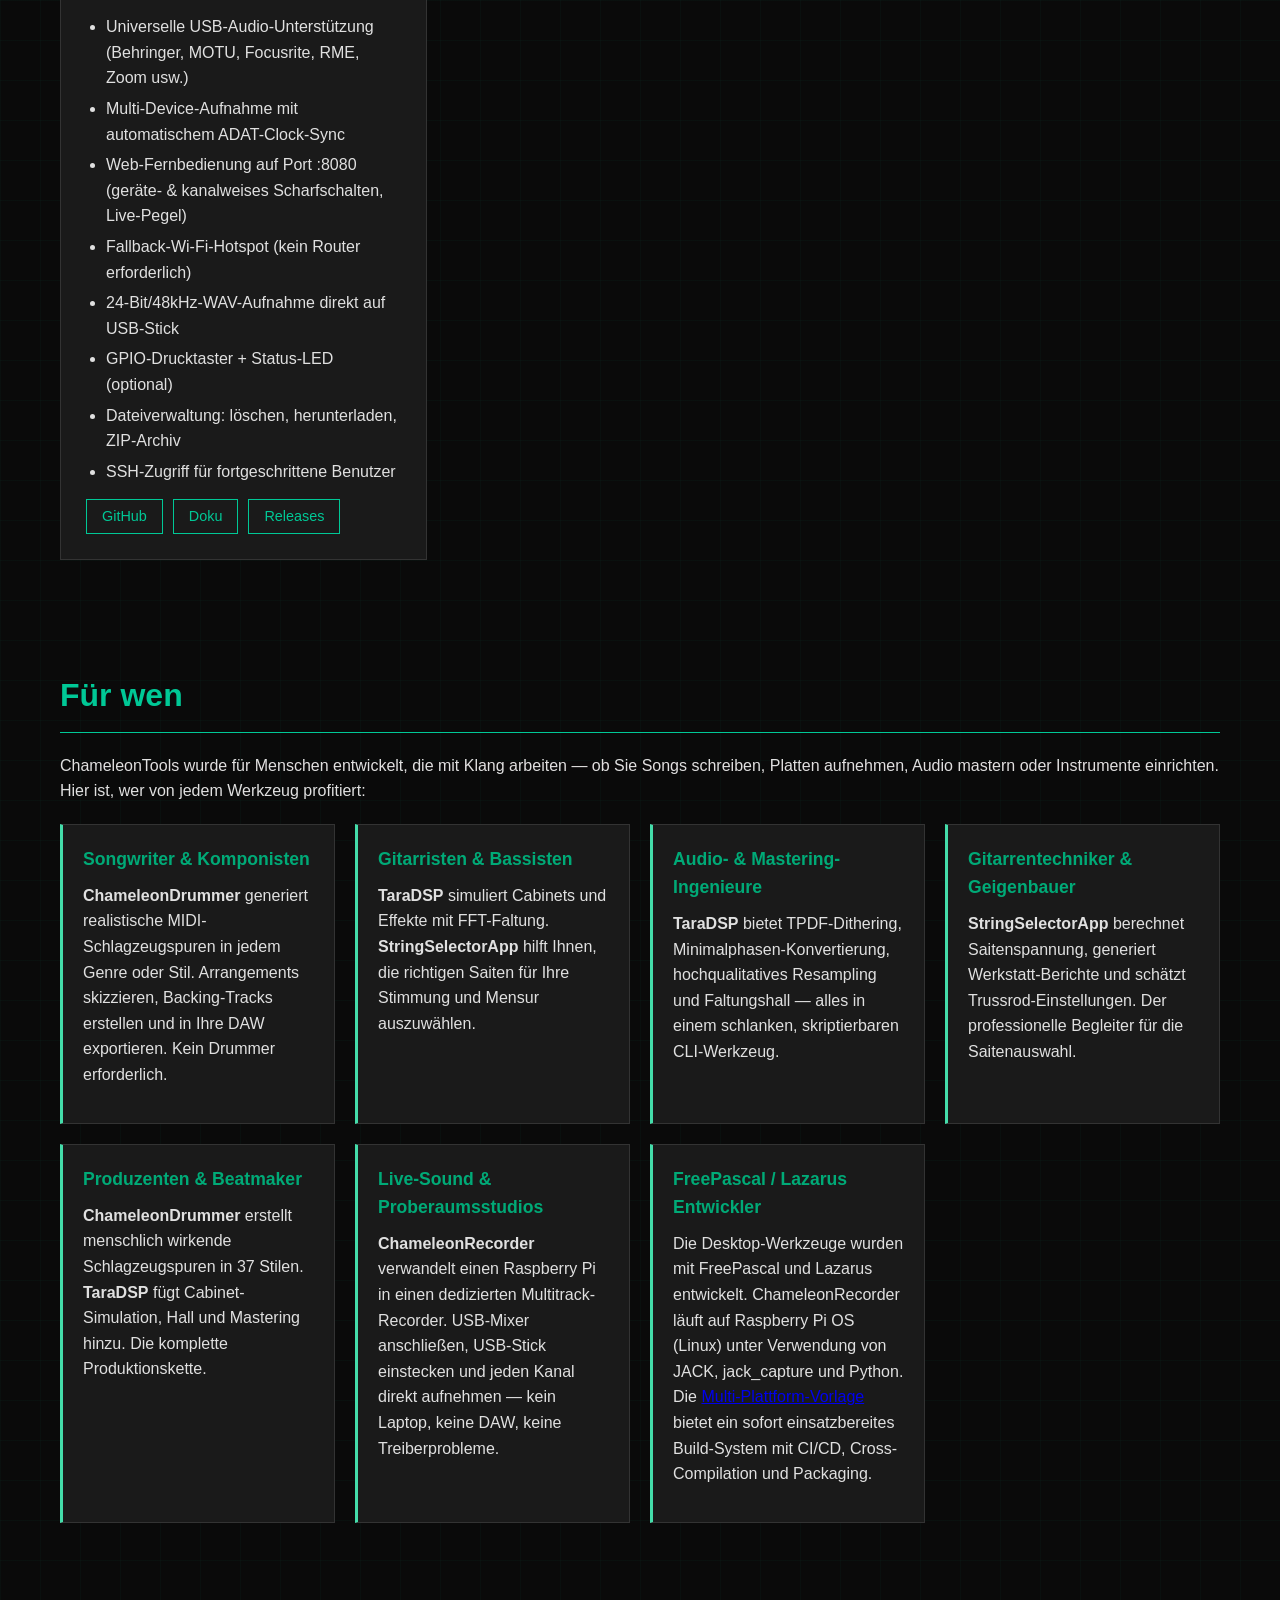
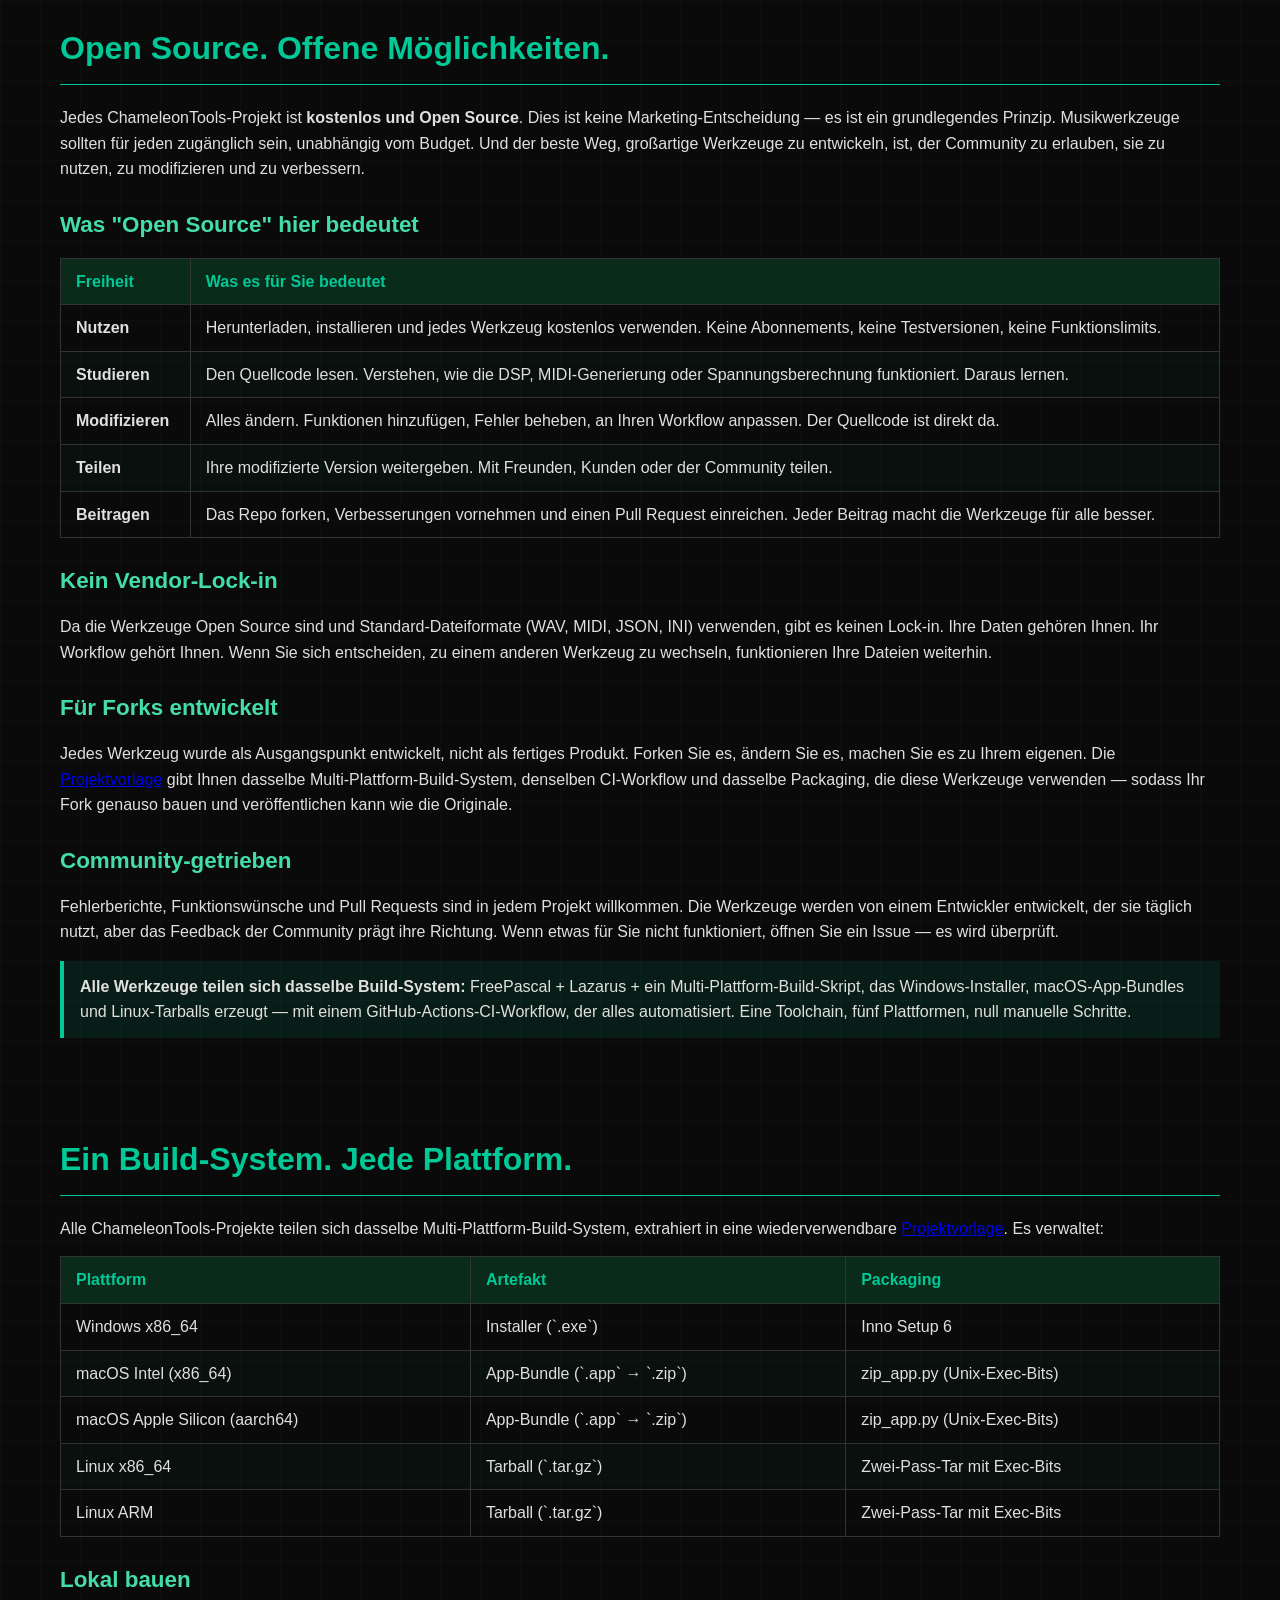
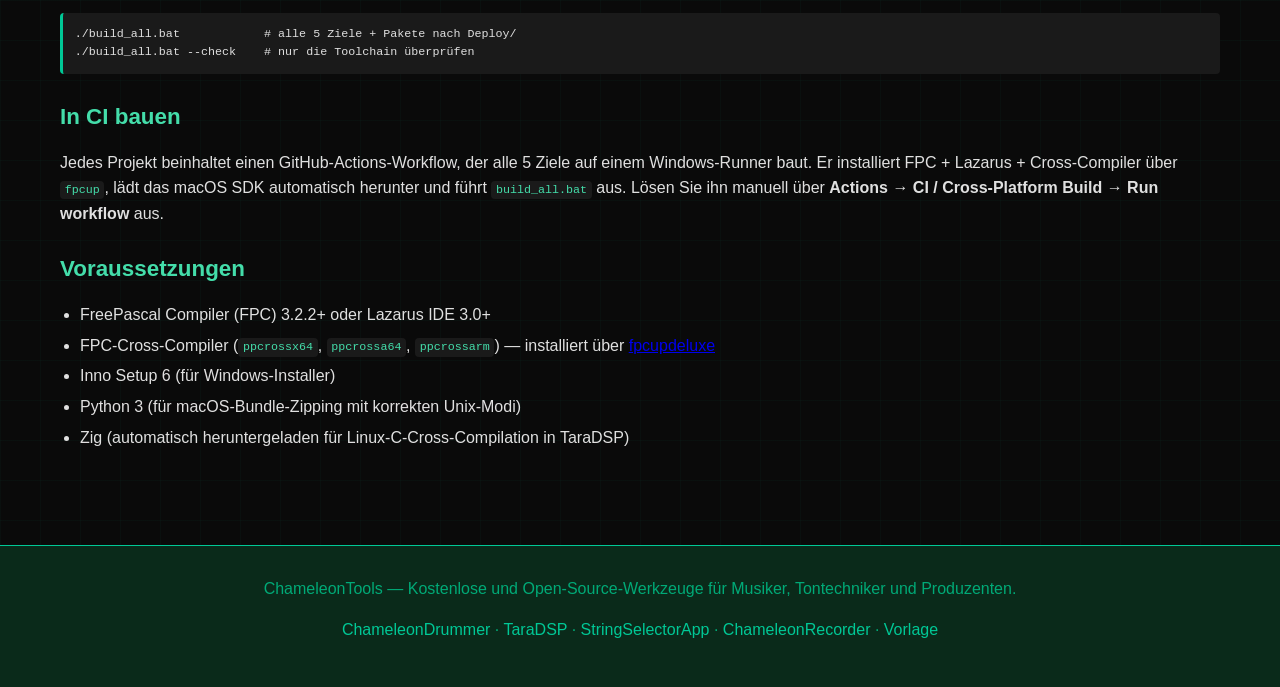
==== commit db99acee: "Complete landing page translations (ES, FR, PT, RU, ZH) - Translate full content to all 5 remaining " ====
--- a/docs/de/index.html
+++ b/docs/de/index.html
@@ -49,6 +49,7 @@
     <h1>CHAMELEON<span class="accent">TOOLS</span></h1>
     <p class="subtitle">Kostenlose und Open-Source-Werkzeuge für Musiker, Tontechniker und Produzenten</p>
     <p class="tagline">Entwickelt mit FreePascal und Lazarus. Plattformübergreifend. Keine Abhängigkeiten. Kein Lock-in.</p>
+    <img src="../chameleon.jpg" alt="Belalanda-Chamäleon (Furcifer belalandaensis) - CC0 Public Domain" style="max-width:330px; border-radius:12px; margin:15px auto; display:block; border:2px solid #30363d;" />
     <nav>
       <a href="#tools">Die Werkzeuge</a>
       <a href="#audience">Für wen</a>
